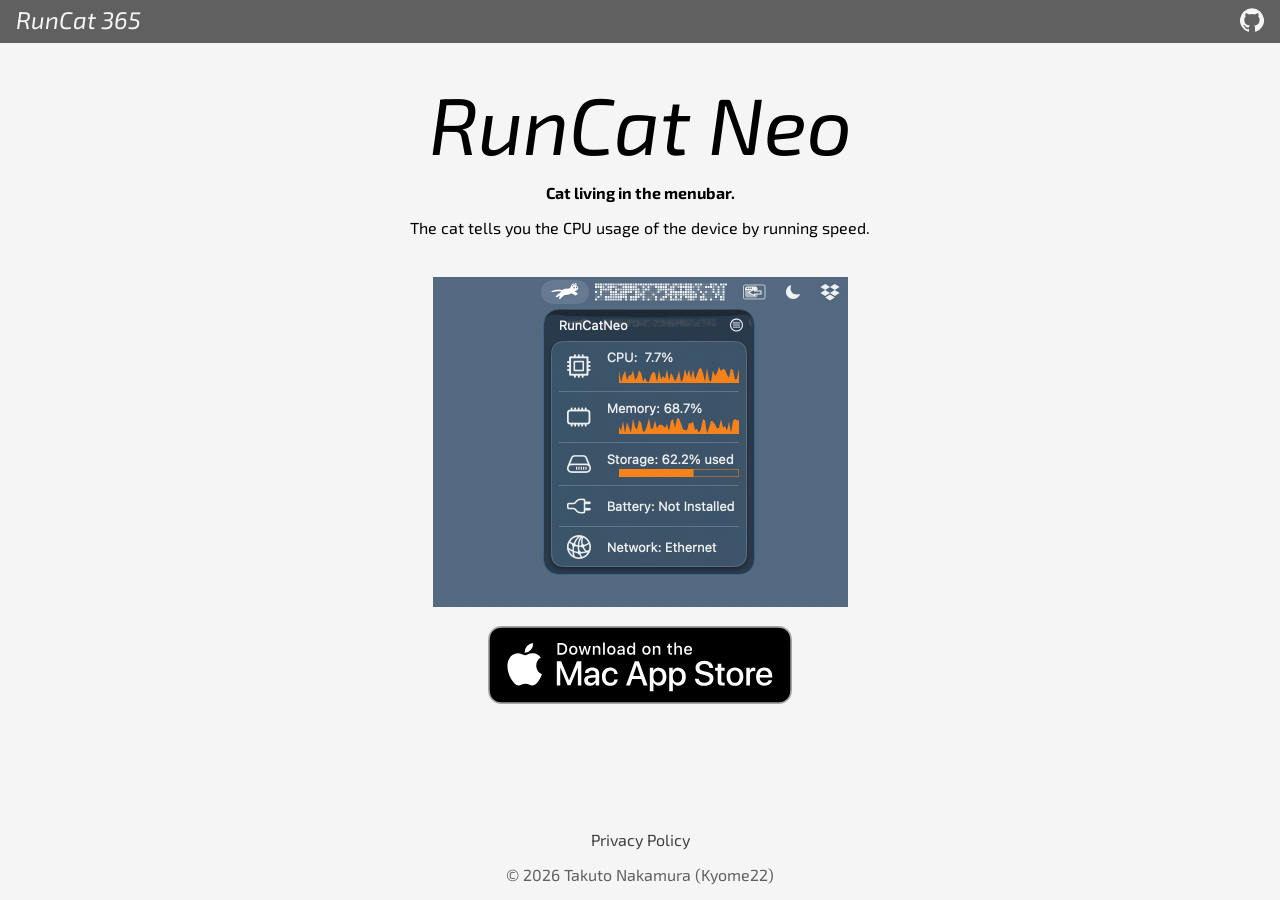
==== docs/index.html @ 43c5a969 "Added docs" ====
<!doctype html>
<html lang="en">
  <head>
    <title>RunCat Neo</title>
    <meta http-equiv="Content-Type" content="text/html; charset=UTF-8" />
    <meta name="keywords" content="RunCat,macOS,cat,system,indicator,Taskbar" />
    <meta name="author" content="Kyome22" />
    <meta name="description" content="Cat living in the taskbar." />
    <meta property="og:url" content="https://runcat-dev.github.io/RunCatNeo/index.html" />
    <meta property="og:type" content="website" />
    <meta property="og:title" content="RunCat Neo" />
    <meta property="og:description" content="Cat living in the menubar." />
    <meta property="og:site_name" content="RunCat Neo" />
    <meta
      property="og:image"
      content="https://runcat-dev.github.io/RunCatNeo/images/og_thumbnail.png"
    />
    <link href="https://fonts.googleapis.com/css?family=Exo+2:400,400i,600,600i" rel="stylesheet" />
    <link rel="stylesheet" href="./style.css" />
  </head>
  <body>
    <header>
      <div>
        <a class="title" href="./index.html"> RunCat 365 </a>
        <a
          href="https://github.com/runcat-dev/RunCatNeo"
          title="Link for GitHub Repository"
          target="_blank"
          rel="noopener noreferrer"
        >
          <svg class="github-icon" viewBox="0 0 24 24">
            <path
              d="M12 .3a12 12 0 0 0-3.8 23.4c.6.1.8-.3.8-.6v-2c-3.3.7-4-1.6-4-1.6-.6-1.4-1.4-1.8-1.4-1.8-1-.7.1-.7.1-.7 1.2 0 1.9 1.2 1.9 1.2 1 1.8 2.8 1.3 3.5 1 0-.8.4-1.3.7-1.6-2.7-.3-5.5-1.3-5.5-6 0-1.2.5-2.3 1.3-3.1-.2-.4-.6-1.6 0-3.2 0 0 1-.3 3.4 1.2a11.5 11.5 0 0 1 6 0c2.3-1.5 3.3-1.2 3.3-1.2.6 1.6.2 2.8 0 3.2.9.8 1.3 1.9 1.3 3.2 0 4.6-2.8 5.6-5.5 5.9.5.4.9 1 .9 2.2v3.3c0 .3.1.7.8.6A12 12 0 0 0 12 .3"
            ></path>
          </svg>
        </a>
      </div>
    </header>
    <div class="main">
      <div class="summary">
        <p class="title">RunCat Neo</p>
        <p class="catchcopy">Cat living in the menubar.</p>
        <p class="short-description">
          The cat tells you the CPU usage of the device by running speed.
        </p>
      </div>
      <p>
        <img class="demo" src="./images/demo.png" alt="demo" />
      </p>
      <p class="app-store-banner">
        <a href="/index.html">
          <img src="images/download_on_app_store.svg" alt="Download on App Store" />
        </a>
      </p>
    </div>
    <footer>
      <nav>
        <a href="./privacy_policy.html">Privacy Policy</a>
      </nav>
      <p>© 2026 Takuto Nakamura (Kyome22)</p>
    </footer>
  </body>
</html>
---- docs/style.css ----
body {
  margin: 0 auto;
  font-family: "Exo 2", sans-serif;
  background-color: #f5f5f5;
  text-align: center;
  min-height: 100vh;
  min-width: 640px;
  display: flex;
  flex-direction: column;
}

header div {
  display: flex;
  background-color: #606060;
  padding: 8px 16px;
  color: #f5f5f5;
}

header a.title {
  margin-right: auto;
  text-decoration: none;
  font-style: italic;
  font-size: 24px;
  line-height: 24px;
  color: #f5f5f5;
}

header a.title:hover {
  color: cadetblue;
}

header svg.github-icon {
  width: 24px;
  height: 24px;
}

header svg.github-icon path {
  fill: #f5f5f5;
}

header svg.github-icon:hover path {
  fill: cadetblue;
}

div.main {
  flex: 1;
}

div.summary {
  margin: 40px auto;
}

div.detail {
  margin: 40px auto;
  max-width: 600px;
}

p.title {
  font-style: italic;
  font-size: 80px;
  line-height: 80px;
  margin: 20px auto;
}

p.catchcopy {
  font-weight: bold;
}

p.feature {
  font-size: 1em;
}

ul.feature-list {
  display: inline-block;
  list-style: disc inside;
  padding: 0;
  margin: 0 auto 1em;
  text-align: left;
}

ul.feature-list li {
  padding: 2px 0;
}

img.demo {
  width: 415px;
  height: 330px;
}

p.app-store-banner img {
  height: 78px;
}

p.app-store-banner img:active {
  opacity: 0.7;
  transform: translateY(2px);
}

img.screenshot {
  width: 100%;
  max-width: 600px;
  height: auto;
}

footer {
  padding-top: 1em;
  color: #606060;
}

nav a {
  text-decoration: none;
  color: #404040;
}

nav a:hover {
  color: darkcyan;
}

div.privacy-policy {
  flex: 1;
  font-family: sans-serif;
}

div.privacy-policy div.block {
  margin: 0 auto;
  padding: 5px 20px;
  max-width: 800px;
  text-align: left;
}

div.privacy-policy h1 {
  text-align: center;
}

div.privacy-policy p.explain {
  text-indent: 1em;
  text-align: justify;
  hyphens: auto;
}
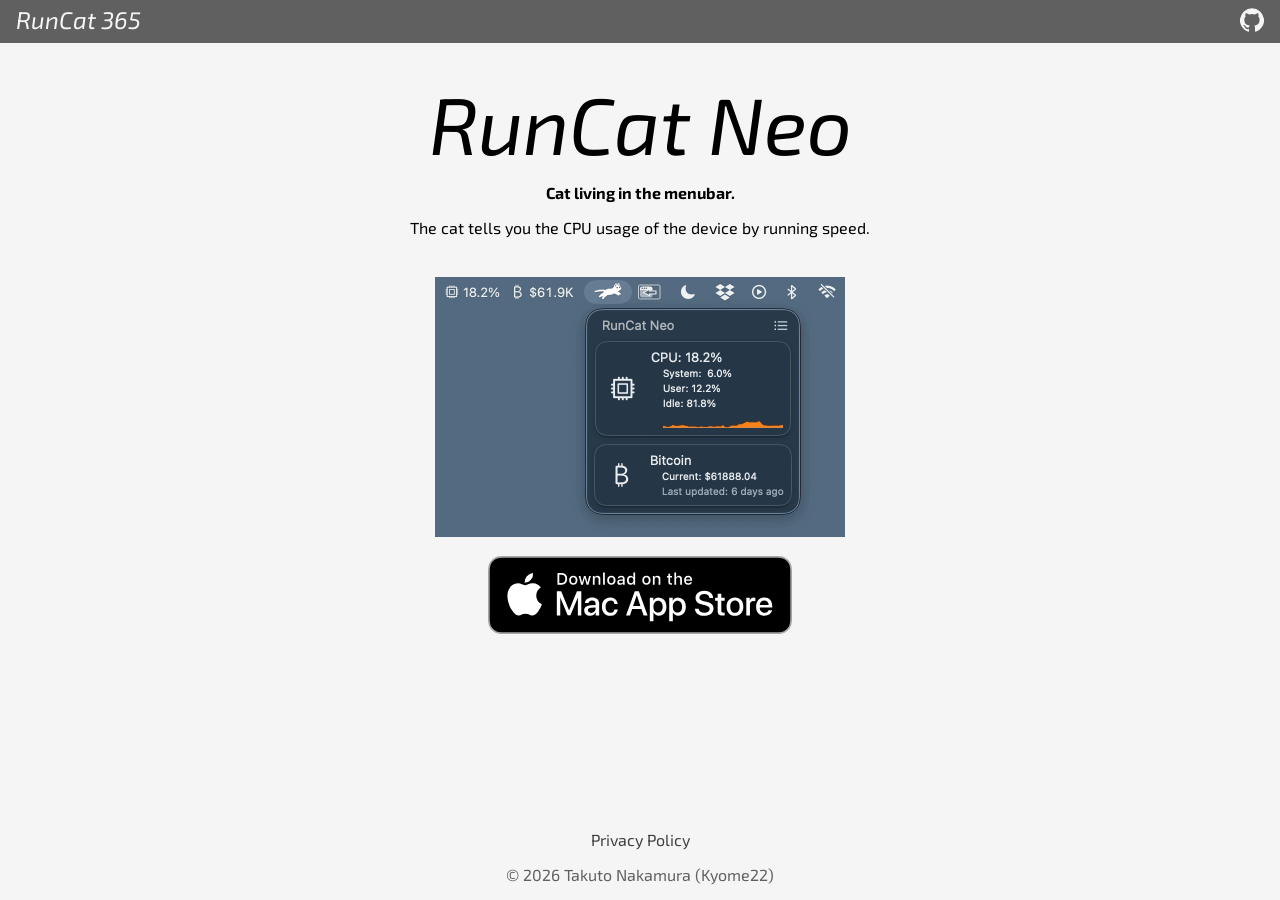
==== commit 6803dac3: "Update index.html" ====
--- a/docs/index.html
+++ b/docs/index.html
@@ -45,7 +45,7 @@
         </p>
       </div>
       <p>
-        <img class="demo" src="./images/demo.png" alt="demo" />
+        <img class="demo" src="./images/demo.gif" alt="demo" />
       </p>
       <p class="app-store-banner">
         <a href="/index.html">
--- a/docs/style.css
+++ b/docs/style.css
@@ -83,8 +83,8 @@
 }
 
 img.demo {
-  width: 415px;
-  height: 330px;
+  width: 410px;
+  height: 260px;
 }
 
 p.app-store-banner img {
